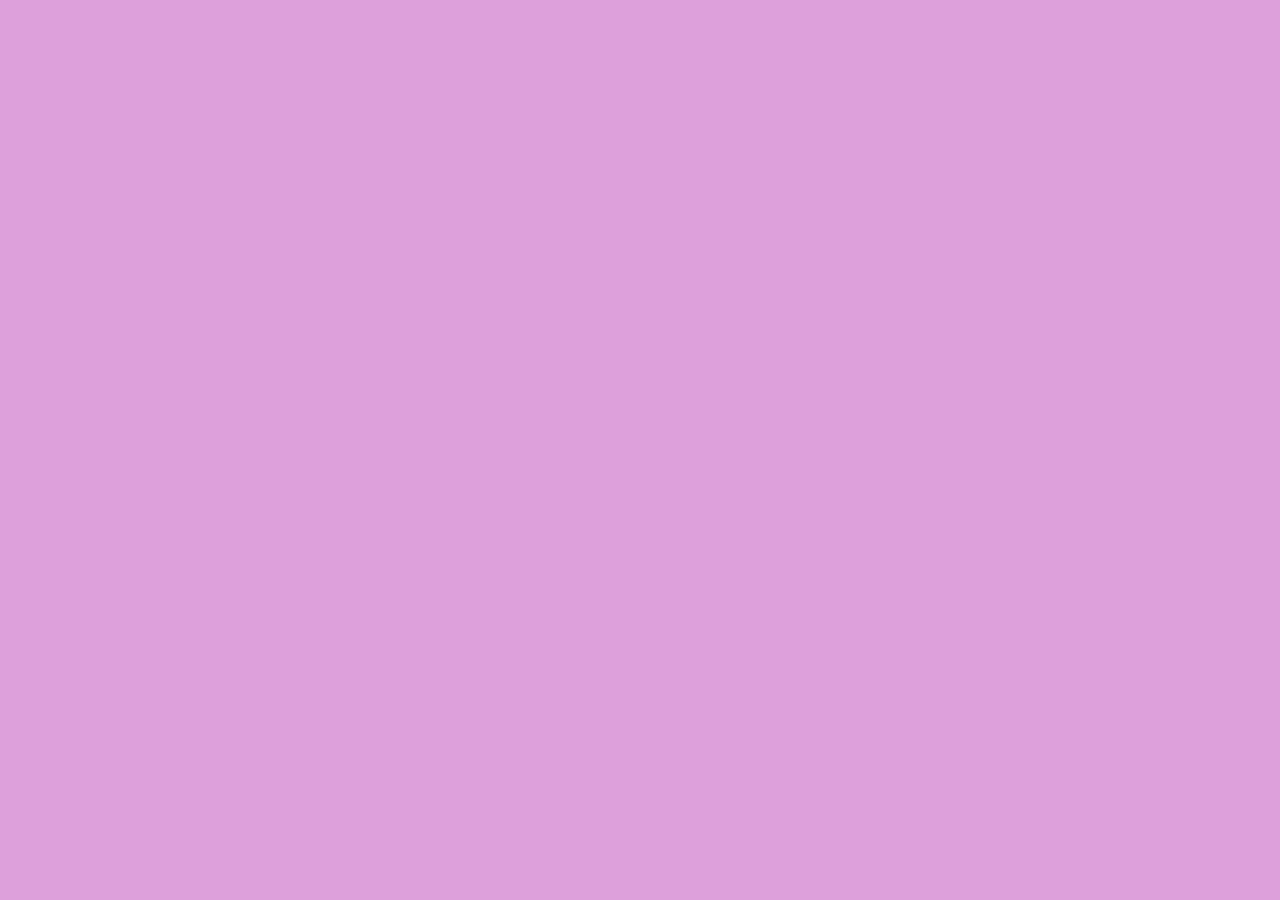
==== index.html @ 765f399f "added files" ====
<!DOCTYPE html>
<html lang="en">
<head>
    <meta charset="UTF-8">
    <meta http-equiv="X-UA-Compatible" content="IE=edge">
    <meta name="viewport" content="width=device-width, initial-scale=1.0">
    <link rel="stylesheet" href="style.css">

    <title>Login-gallery</title>
</head>
<body>
    
</body>
</html>
---- style.css ----
body{
    background-color: plum;
}
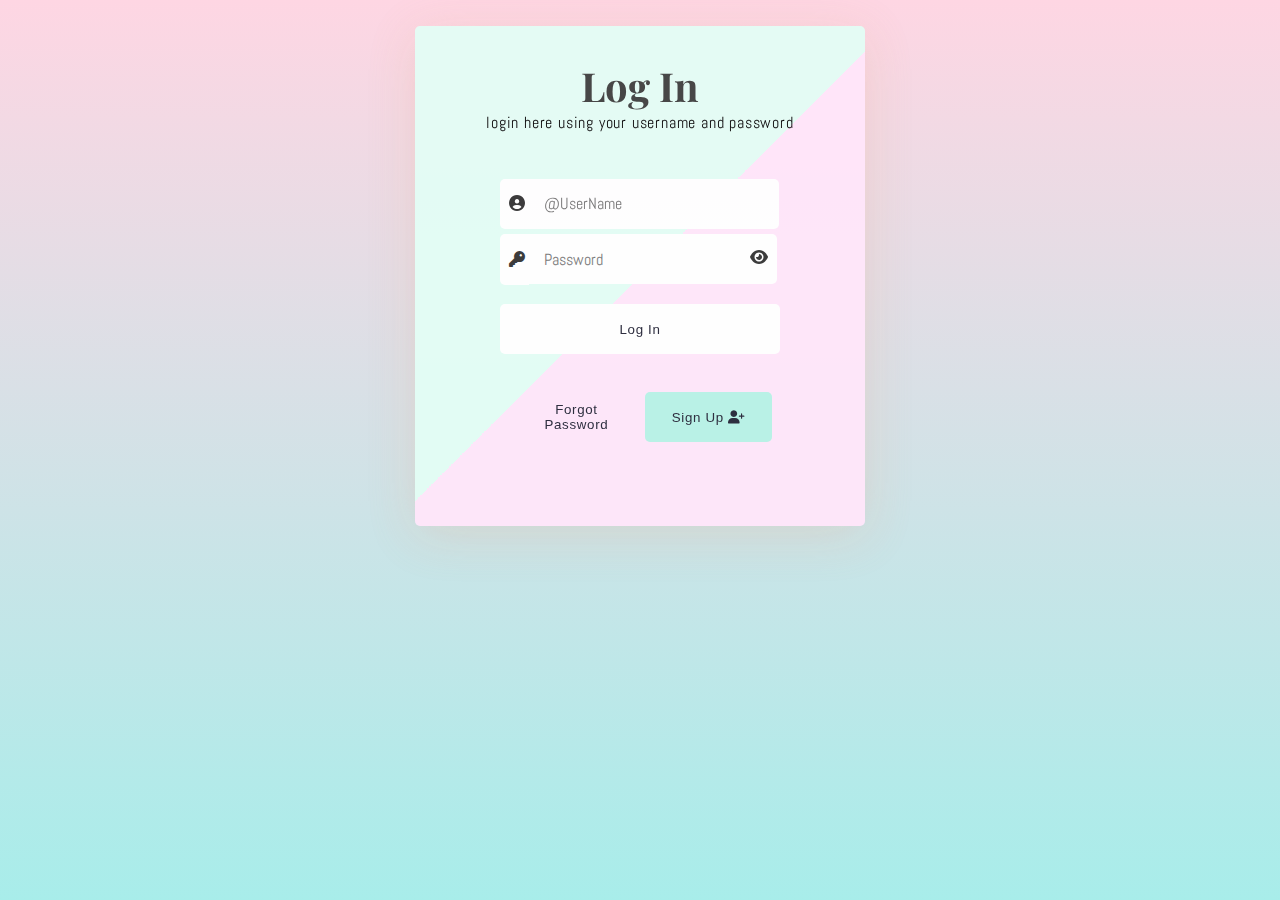
==== commit dfd7c749: "Login Form" ====
--- a/index.html
+++ b/index.html
@@ -5,10 +5,73 @@
     <meta http-equiv="X-UA-Compatible" content="IE=edge">
     <meta name="viewport" content="width=device-width, initial-scale=1.0">
     <link rel="stylesheet" href="style.css">
+    <link rel="stylesheet" href="https://cdnjs.cloudflare.com/ajax/libs/font-awesome/6.1.1/css/all.min.css">
 
     <title>Login-gallery</title>
 </head>
 <body>
-    
+    <div class="overlay">
+        <!-- LOGN IN FORM by Omar Dsoky -->
+        <form>
+           <!--   con = Container  for items in the form-->
+           <div class="con">
+           <!--     Start  header Content  -->
+           <header class="head-form">
+              <h2>Log In</h2>
+              <!--     A welcome message or an explanation of the login form -->
+              <p>login here using your username and password</p>
+           </header>
+           <!--     End  header Content  -->
+           <br>
+           <div class="field-set">
+             
+              <!--   user name -->
+                 <span class="input-item">
+                   <i class="fa fa-user-circle"></i>
+                 </span>
+                <!--   user name Input-->
+                 <input class="form-input" id="txt-input" type="text" placeholder="@UserName" required>
+             
+              <br>
+             
+                   <!--   Password -->
+             
+              <span class="input-item">
+                <i class="fa fa-key"></i>
+               </span>
+              <!--   Password Input-->
+              <input class="form-input" type="password" placeholder="Password" id="pwd"  name="password" required>
+             
+        <!--      Show/hide password  -->
+             <span>
+                <i class="fa fa-eye" aria-hidden="true"  type="button" id="eye"></i>
+             </span>
+             
+             
+              <br>
+        <!--        buttons -->
+        <!--      button LogIn -->
+              <button class="log-in"> Log In </button>
+           </div>
+          
+        <!--   other buttons -->
+           <div class="other">
+        <!--      Forgot Password button-->
+              <button class="btn submits frgt-pass">Forgot Password</button>
+        <!--     Sign Up button -->
+              <button class="btn submits sign-up">Sign Up 
+        <!--         Sign Up font icon -->
+              <i class="fa fa-user-plus" aria-hidden="true"></i>
+              </button>
+        <!--      End Other the Division -->
+           </div>
+             
+        <!--   End Conrainer  -->
+          </div>
+          
+          <!-- End Form -->
+        </form>
+        </div>
+        <script src="app.js"></script>
 </body>
 </html>--- a/style.css
+++ b/style.css
@@ -1,3 +1,191 @@
-body{
-    background-color: plum;
+/* Fonts Form Google Font ::- https://fonts.google.com/  -:: */
+@import url('https://fonts.googleapis.com/css?family=Abel|Abril+Fatface|Alegreya|Arima+Madurai|Dancing+Script|Dosis|Merriweather|Oleo+Script|Overlock|PT+Serif|Pacifico|Playball|Playfair+Display|Share|Unica+One|Vibur');
+/* End Fonts */
+/* Start Global rules */
+* {
+    padding: 0;
+    margin: 0;
+    box-sizing: border-box;
+}
+/* End Global rules */
+
+/* Start body rules */
+body {
+    background-image: linear-gradient(-225deg, #E3FDF5 0%, #FFE6FA 100%);
+background-image: linear-gradient(to top, #a8edea 0%, #fed6e3 100%);
+background-attachment: fixed;
+  background-repeat: no-repeat;
+
+    font-family: 'Vibur', cursive;
+/*   the main font */
+    font-family: 'Abel', sans-serif;
+opacity: .95;
+/* background-image: linear-gradient(to top, #d9afd9 0%, #97d9e1 100%); */
+}
+
+
+
+/* |||||||||||||||||||||||||||||||||||||||||||||*/
+/* //////////////////////////////////////////// */
+
+
+
+
+/* End body rules */
+
+/* Start form  attributes */
+form {
+    width: 450px;
+    min-height: 500px;
+    height: auto;
+    border-radius: 5px;
+    margin: 2% auto;
+    box-shadow: 0 9px 50px hsla(20, 67%, 75%, 0.31);
+    padding: 2%;
+    background-image: linear-gradient(-225deg, #E3FDF5 50%, #FFE6FA 50%);
+}
+/* form Container */
+form .con {
+    display: -webkit-flex;
+    display: flex;
+  
+    -webkit-justify-content: space-around;
+    justify-content: space-around;
+  
+    -webkit-flex-wrap: wrap;
+    flex-wrap: wrap;
+  
+      margin: 0 auto;
+}
+
+/* the header form form */
+header {
+    margin: 2% auto 10% auto;
+    text-align: center;
+}
+/* Login title form form */
+header h2 {
+    font-size: 250%;
+    font-family: 'Playfair Display', serif;
+    color: #3e403f;
+}
+/*  A welcome message or an explanation of the login form */
+header p {letter-spacing: 0.05em;}
+
+
+
+/* //////////////////////////////////////////// */
+/* //////////////////////////////////////////// */
+
+
+.input-item {
+    background: #fff;
+    color: #333;
+    padding: 14.5px 0px 15px 9px;
+    border-radius: 5px 0px 0px 5px;
+}
+
+
+
+/* Show/hide password Font Icon */
+#eye {
+    background: #fff;
+    color: #333;
+  
+    margin: 5.9px 0 0 0;
+    margin-left: -20px;
+    padding: 15px 9px 19px 0px;
+    border-radius: 0px 5px 5px 0px;
+  
+    float: right;
+    position: relative;
+    right: 1%;
+    top: -.2%;
+    z-index: 5;
+    
+    cursor: pointer;
+}
+/* inputs form  */
+input[class="form-input"]{
+    width: 240px;
+    height: 50px;
+  
+    margin-top: 2%;
+    padding: 15px;
+    
+    font-size: 16px;
+    font-family: 'Abel', sans-serif;
+    color: #5E6472;
+  
+    outline: none;
+    border: none;
+  
+    border-radius: 0px 5px 5px 0px;
+    transition: 0.2s linear;
+    
+}
+input[id="txt-input"] {width: 250px;}
+/* focus  */
+input:focus {
+    transform: translateX(-2px);
+    border-radius: 5px;
+}
+
+/* //////////////////////////////////////////// */
+/* //////////////////////////////////////////// */
+
+/* input[type="text"] {min-width: 250px;} */
+/* buttons  */
+button {
+    display: inline-block;
+    color: #252537;
+  
+    width: 280px;
+    height: 50px;
+  
+    padding: 0 20px;
+    background: #fff;
+    border-radius: 5px;
+    
+    outline: none;
+    border: none;
+  
+    cursor: pointer;
+    text-align: center;
+    transition: all 0.2s linear;
+    
+    margin: 7% auto;
+    letter-spacing: 0.05em;
+}
+/* Submits */
+.submits {
+    width: 48%;
+    float: left;
+    margin-left: 2%;
+}
+
+/*       Forgot Password button FAF3DD  */
+.frgt-pass {background: transparent;}
+
+/*     Sign Up button  */
+.sign-up {background: #B8F2E6;}
+
+
+/* buttons hover */
+button:hover {
+    transform: translatey(3px);
+    box-shadow: none;
+}
+
+/* buttons hover Animation */
+button:hover {
+    animation: ani9 0.4s ease-in-out infinite alternate;
+}
+@keyframes ani9 {
+    0% {
+        transform: translateY(3px);
+    }
+    100% {
+        transform: translateY(5px);
+    }
 }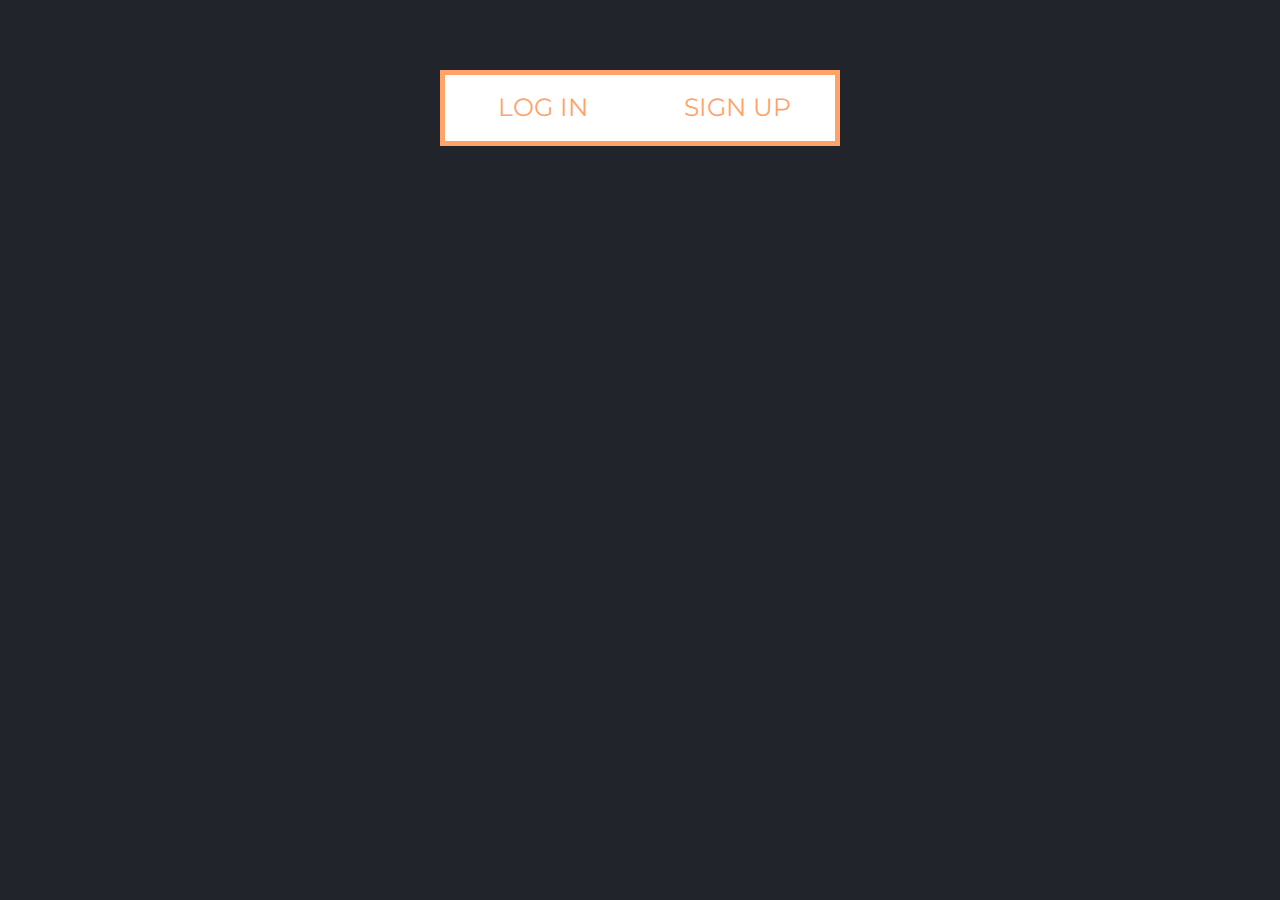
==== commit 52f56bdb: "formular complet" ====
--- a/index.html
+++ b/index.html
@@ -10,68 +10,26 @@
     <title>Login-gallery</title>
 </head>
 <body>
-    <div class="overlay">
-        <!-- LOGN IN FORM by Omar Dsoky -->
-        <form>
-           <!--   con = Container  for items in the form-->
-           <div class="con">
-           <!--     Start  header Content  -->
-           <header class="head-form">
-              <h2>Log In</h2>
-              <!--     A welcome message or an explanation of the login form -->
-              <p>login here using your username and password</p>
-           </header>
-           <!--     End  header Content  -->
-           <br>
-           <div class="field-set">
-             
-              <!--   user name -->
-                 <span class="input-item">
-                   <i class="fa fa-user-circle"></i>
-                 </span>
-                <!--   user name Input-->
-                 <input class="form-input" id="txt-input" type="text" placeholder="@UserName" required>
-             
-              <br>
-             
-                   <!--   Password -->
-             
-              <span class="input-item">
-                <i class="fa fa-key"></i>
-               </span>
-              <!--   Password Input-->
-              <input class="form-input" type="password" placeholder="Password" id="pwd"  name="password" required>
-             
-        <!--      Show/hide password  -->
-             <span>
-                <i class="fa fa-eye" aria-hidden="true"  type="button" id="eye"></i>
-             </span>
-             
-             
-              <br>
-        <!--        buttons -->
-        <!--      button LogIn -->
-              <button class="log-in"> Log In </button>
-           </div>
-          
-        <!--   other buttons -->
-           <div class="other">
-        <!--      Forgot Password button-->
-              <button class="btn submits frgt-pass">Forgot Password</button>
-        <!--     Sign Up button -->
-              <button class="btn submits sign-up">Sign Up 
-        <!--         Sign Up font icon -->
-              <i class="fa fa-user-plus" aria-hidden="true"></i>
-              </button>
-        <!--      End Other the Division -->
-           </div>
-             
-        <!--   End Conrainer  -->
-          </div>
-          
-          <!-- End Form -->
-        </form>
-        </div>
+   <form>  
+      <input id="login" type="radio" name="tab"/>
+      <label class="tab_label" for="login">log in</label>
+      <input id="signup" type="radio" name="tab"/>
+      <label class="tab_label" for="signup">sign up</label>  
+      <figure class="reveal_login">
+        <p>Please log in with your account.</p>
+        <input type="text" placeholder="user"/>      
+        <input type="password" placeholder="password"/> 
+        <input id="logged_in" type="checkbox"/>
+        <label class="content_label" for="logged_in">Keep me logged in</label>
+        <input type="submit" value="Log in"/>
+      </figure>  
+      <figure class="reveal_signin">
+        <p>You can register a new account.</p>
+        <input type="text" placeholder="user"/>      
+        <input type="password" placeholder="password"/> 
+        <input type="submit" value="Sign up"/>
+      </figure>
+    </form>
         <script src="app.js"></script>
 </body>
 </html>--- a/style.css
+++ b/style.css
@@ -1,191 +1,129 @@
-/* Fonts Form Google Font ::- https://fonts.google.com/  -:: */
-@import url('https://fonts.googleapis.com/css?family=Abel|Abril+Fatface|Alegreya|Arima+Madurai|Dancing+Script|Dosis|Merriweather|Oleo+Script|Overlock|PT+Serif|Pacifico|Playball|Playfair+Display|Share|Unica+One|Vibur');
-/* End Fonts */
-/* Start Global rules */
+@import url(https://fonts.googleapis.com/css?family=Montserrat:400,700);
 * {
-    padding: 0;
-    margin: 0;
-    box-sizing: border-box;
-}
-/* End Global rules */
-
-/* Start body rules */
-body {
-    background-image: linear-gradient(-225deg, #E3FDF5 0%, #FFE6FA 100%);
-background-image: linear-gradient(to top, #a8edea 0%, #fed6e3 100%);
-background-attachment: fixed;
-  background-repeat: no-repeat;
-
-    font-family: 'Vibur', cursive;
-/*   the main font */
-    font-family: 'Abel', sans-serif;
-opacity: .95;
-/* background-image: linear-gradient(to top, #d9afd9 0%, #97d9e1 100%); */
+  padding: 0;
+  margin: 0;
+  box-sizing: border-box;
+  font-family: 'Montserrat';
 }
 
-
-
-/* |||||||||||||||||||||||||||||||||||||||||||||*/
-/* //////////////////////////////////////////// */
-
-
-
-
-/* End body rules */
-
-/* Start form  attributes */
-form {
-    width: 450px;
-    min-height: 500px;
-    height: auto;
-    border-radius: 5px;
-    margin: 2% auto;
-    box-shadow: 0 9px 50px hsla(20, 67%, 75%, 0.31);
-    padding: 2%;
-    background-image: linear-gradient(-225deg, #E3FDF5 50%, #FFE6FA 50%);
-}
-/* form Container */
-form .con {
-    display: -webkit-flex;
-    display: flex;
-  
-    -webkit-justify-content: space-around;
-    justify-content: space-around;
-  
-    -webkit-flex-wrap: wrap;
-    flex-wrap: wrap;
-  
-      margin: 0 auto;
+*:after {
+  content: '';
+  clear: both;
+  display: table;
 }
 
-/* the header form form */
-header {
-    margin: 2% auto 10% auto;
-    text-align: center;
-}
-/* Login title form form */
-header h2 {
-    font-size: 250%;
-    font-family: 'Playfair Display', serif;
-    color: #3e403f;
-}
-/*  A welcome message or an explanation of the login form */
-header p {letter-spacing: 0.05em;}
-
-
-
-/* //////////////////////////////////////////// */
-/* //////////////////////////////////////////// */
-
-
-.input-item {
-    background: #fff;
-    color: #333;
-    padding: 14.5px 0px 15px 9px;
-    border-radius: 5px 0px 0px 5px;
+body {
+  background: #21242a;
+  font-size: 14px;
 }
 
-
-
-/* Show/hide password Font Icon */
-#eye {
-    background: #fff;
-    color: #333;
-  
-    margin: 5.9px 0 0 0;
-    margin-left: -20px;
-    padding: 15px 9px 19px 0px;
-    border-radius: 0px 5px 5px 0px;
-  
-    float: right;
-    position: relative;
-    right: 1%;
-    top: -.2%;
-    z-index: 5;
-    
-    cursor: pointer;
-}
-/* inputs form  */
-input[class="form-input"]{
-    width: 240px;
-    height: 50px;
-  
-    margin-top: 2%;
-    padding: 15px;
-    
-    font-size: 16px;
-    font-family: 'Abel', sans-serif;
-    color: #5E6472;
-  
-    outline: none;
-    border: none;
-  
-    border-radius: 0px 5px 5px 0px;
-    transition: 0.2s linear;
-    
-}
-input[id="txt-input"] {width: 250px;}
-/* focus  */
-input:focus {
-    transform: translateX(-2px);
-    border-radius: 5px;
+form {
+  position: relative;
+  margin: auto;
+  margin-top: 5em;
+  width: 400px;
+  background: #fff;
+  border: 5px solid #ffa369;
+  transition: all 300ms ease-in;
+  box-shadow: 0px 50px 70px -40px rgba(0,0,0,.8);
+  overflow: hidden;
 }
 
-/* //////////////////////////////////////////// */
-/* //////////////////////////////////////////// */
-
-/* input[type="text"] {min-width: 250px;} */
-/* buttons  */
-button {
-    display: inline-block;
-    color: #252537;
-  
-    width: 280px;
-    height: 50px;
-  
-    padding: 0 20px;
-    background: #fff;
-    border-radius: 5px;
-    
-    outline: none;
-    border: none;
-  
-    cursor: pointer;
-    text-align: center;
-    transition: all 0.2s linear;
-    
-    margin: 7% auto;
-    letter-spacing: 0.05em;
-}
-/* Submits */
-.submits {
-    width: 48%;
-    float: left;
-    margin-left: 2%;
+form label.tab_label {
+  float: left;
+  color: #ffa369;
+  font-size: 1.8em;
+  text-transform: uppercase;
+  text-align: center;
+  line-height: 2.6em;
+  width: 50%;
+  transition: all 300ms ease-in;
+  cursor: pointer;
 }
 
-/*       Forgot Password button FAF3DD  */
-.frgt-pass {background: transparent;}
-
-/*     Sign Up button  */
-.sign-up {background: #B8F2E6;}
-
-
-/* buttons hover */
-button:hover {
-    transform: translatey(3px);
-    box-shadow: none;
+form label.tab_label:hover,
+form input[type="radio"]:checked + label.tab_label {
+  background: #ffa369;
+  color: #fff;
 }
 
-/* buttons hover Animation */
-button:hover {
-    animation: ani9 0.4s ease-in-out infinite alternate;
+form input[id="login"]:checked ~ figure.reveal_login,
+form input[id="signup"]:checked ~ figure.reveal_signin{
+  background: #ffa369;
+  height: initial;
+  padding: 3em;
+  z-index: 10000000;
 }
-@keyframes ani9 {
-    0% {
-        transform: translateY(3px);
-    }
-    100% {
-        transform: translateY(5px);
-    }
+
+form input[type="radio"] {
+  display: none;
+}
+
+figure {
+  float: left;
+  width: 100%;
+  height: 0px;
+  transition: all 500ms cubic-bezier(0, 0, 0.4, 1.61);
+}
+
+figure p {
+  color: #fff;
+}
+
+figure input {
+  float: left;
+  margin-top: 1em;
+}
+
+figure input:focus {
+  outline: 0;
+}
+
+figure input::-webkit-input-placeholder {
+  color: rgba(255,163,105,.7);
+}
+
+figure input[type="text"],
+figure input[type="password"] {
+  width: 100%;
+  padding: .5em;
+  border: 3px solid rgba(255,163,105,.7);
+  color: #ffa369;
+}
+
+figure input[type="submit"] {
+  float: right;
+  background: #ffa369;
+  border: 3px solid #fff;
+  width: 50%;
+  text-transform: uppercase;
+  color: #fff;
+  font-size: 1.2em;
+  line-height: 1.6em;
+  transition: all 300ms ease-in;
+}
+
+figure input[type="submit"]:hover {
+  background: #fff;
+  color: #ffa369;
+}
+
+figure input[type="checkbox"] {
+  margin-top: 1.2em;
+}
+
+figure label.content_label {
+  float: left;
+  font-size: .7em;
+  line-height: 2em;
+  margin-top: 1.2em;
+  margin-left: .4em;
+  color: #fff;
+}
+
+.icon {
+  position: absolute;
+  left: 10px;
+  top: 1.4em;
+  color: rgba(255,163,105,.7);
 }